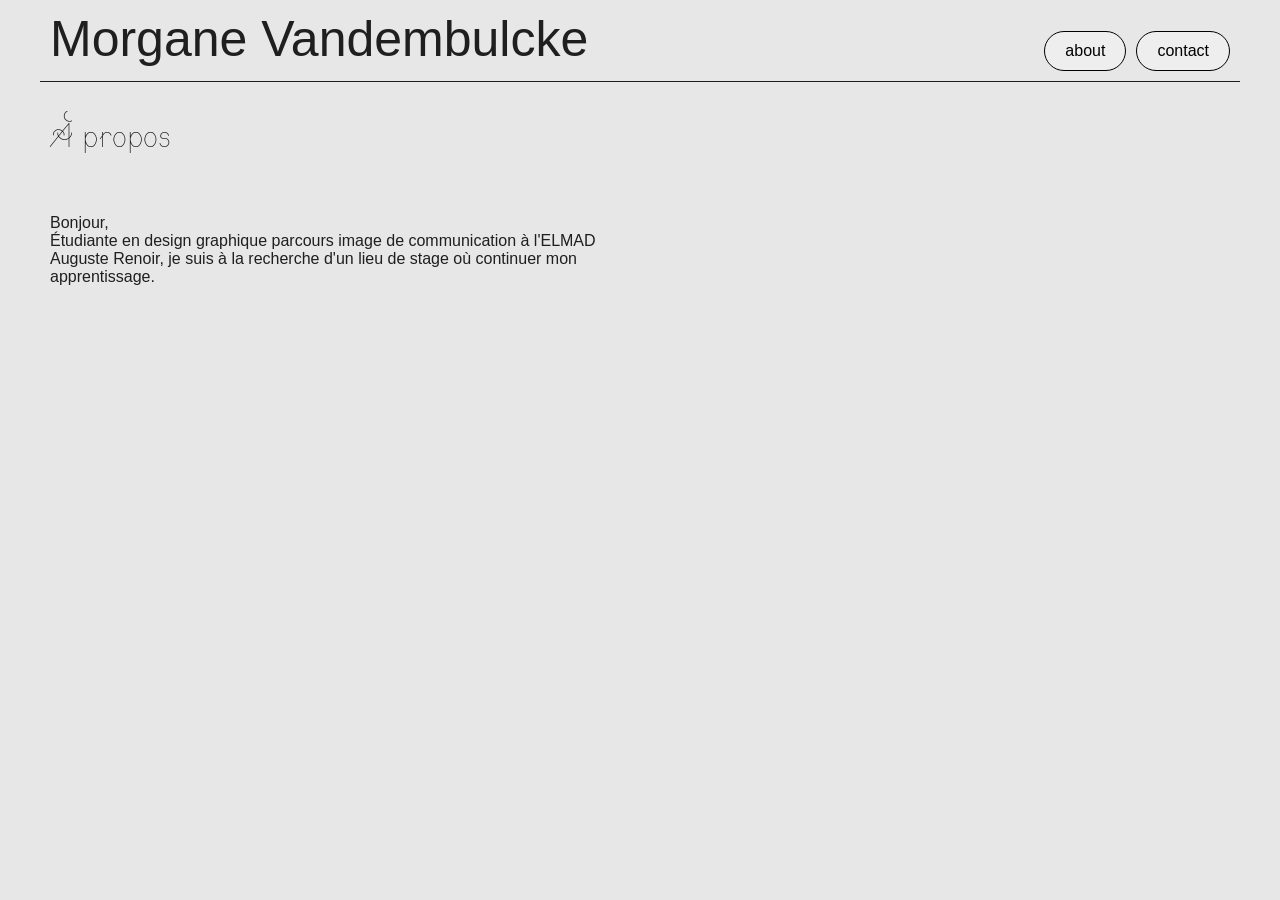
==== about.html @ d12d1535 "23/11" ====
<!DOCTYPE html>
<html lang="fr">
<head>
    <meta charset="UTF-8">
    <meta name="viewport" content="width=device-width, initial-scale=1.0">
    <title>About</title>
    <link rel="stylesheet" href="style.css"> 
</head>
<body>
    <header>
        <div>
            <a class="nom" href="index.html">Morgane Vandembulcke</a>
        </div>
        <nav>
            <a class="button" href="about.html">about</a>
            <a class="button" href="contact.html">contact</a>
        </nav>
    </header>
    <div class="grid-apropos">
        <h2>À propos</h2>
    </div>
    <div class="grid-apropos">
        <p>Bonjour,
            <br>
            Étudiante en design graphique parcours image de communication à l'ELMAD Auguste Renoir, je suis à la recherche d'un lieu de stage où continuer mon apprentissage.
        </p>
    </div>
---- style.css ----
body{
    background: rgb(231, 231, 231);
    color:rgb(31, 31, 31);
    font-family: 'general-sans', sans-serif;
    font-weight: 100;
    font-size: 10px;
    max-width:1200px;
    margin:0 auto;
}

header{
    display: grid;
    grid-template-columns: auto auto;
    justify-content: space-between;
    align-items: baseline;
    border-bottom: 1px solid rgb(31, 31, 31);
    padding: 10px;
}

header h1{
    text-align:left;
    font-family:'general-sans', sans-serif;
    font-size: 20px;
    font-weight: 300;
    color:rgb(31, 31, 31);
}

header p{
    text-align:left;
    font-family:'general-sans', sans-serif;
    font-size: 10px;
    color:rgb(32, 32, 32);
}

header span{
    font-family:'general-sans', sans-serif;
    font-size: 20px;
    font-weight: 300;
    font-style: italic;
    color:rgb(32, 32, 32);
}

nav{
    display: flex;
    justify-content: flex-end;
    gap: 10px
}

h1{
    text-align:left;
    font-family:'general-sans', sans-serif;
    font-size: 20px;
    font-weight: 300;
    color:rgb(31, 31, 31);
}

h1 span{
    text-align:left;
    font-family:'general-sans', sans-serif;
    font-style: italic;
    font-size: 20px;
    font-weight: 100;
    color:rgb(32, 32, 32);
}

h2{
    text-align:left;
    font-family:'CirrusCumulus';
    font-size: 30px;
    font-weight: 300;
    color:rgb(32, 32, 32);
}

h2 span{
    text-align:left;
    font-family:'general-sans', sans-serif;
    font-style: italic;
    font-size: 15px;
    font-weight: 300;
    color:rgb(32, 32, 32);
}

.nom{
    text-align: left;
    font-family:'general-sans', sans-serif;
    font-size: 50px;
}

.nom:hover{
    font-style: italic;
    color: #0000ff;
    transition: all 0.3s ease;
}

p{
    text-align: left;
    font-family: 'general-sans', sans-serif;
    font-weight: 100;
    font-size: 16px;
}

p span{
    text-align:left;
    font-family:'general-sans', sans-serif;
    font-size: 10px;
    color:rgb(32, 32, 32);
}

a{
    font-family:'general-sans', sans-serif;
    text-decoration: none;
    color:rgb(31, 31, 31);
}

.alert{
    text-align:left;
    font-family:'general-sans', sans-serif;
    font-size: 10px;
    color:rgb(0, 89, 255);
}

img{
    width:100%;
    height: auto;
    display:block;
}

.grid{
    display: grid;
    grid-template-columns: 1fr 1fr 1fr;
    gap: 10px;
    padding: 10px;
}

.grid-resume{
    display: grid;
    grid-template-columns: 1fr 1fr 1fr;
    gap: 10px;
    padding: 10px;
}

.grid-apropos{
    display: grid;
    grid-template-columns: 1fr 1fr;
    gap: 10px;
    padding: 10px;
}


.button{
    background: #eeeeee;
    color: #000000;
    text-decoration: none;
    border: 1px solid #000000;
    padding: 10px 20px;
    border-radius: 30px;
    transition: all 0.3s ease;
    font-size: 16px;
}

.button:hover{
    background: #0000ff;
    color: #eeeeee;
    font-style: italic;
}

.item-grid{
    display: grid;
}
.item-grid img,
.item-grid h2{
    grid-column: 1/-1;
    grid-row: 1/-1;
}

.item-grid h2{
    color:#eeeeee;
    background: #0000ff6a;
    margin: 0;
    opacity:0;
    transition: .4s;
    display: grid;
    align-items:center;
    justify-items: center;
}

.item-grid:hover h2{
    opacity:1;
}

footer{
    text-align: justify;
    font-family:'general-sans', sans-serif;
    font-size: 100px;
}

.galerie {
    display: grid;
    grid-template-columns: repeat(3, 1fr);
    gap: 10px;
}

.galerie img {
    width: 100%;
    height: 250px;
    object-fit: cover;
    cursor: pointer;
    border-radius: 8px;
    transition: transforme 0.3s;
}

.galerie img:hover {
    transform: scale(1.03);
}

.lightbox {
    display: none;
    position:fixed;
    inset: 0;
    background: rgb(0, 0, 0, 0.7);
    z-index: 9999;
    justify-content: center;
    align-items: center;
}

.lightbox.active {
    display: flex;
}

#photoAgrandie {
    max-width: 85%;
    max-height: 85vh;
    object-fit: contain;
    border-radius: 4px;
}

.lightbox button {
    position: absolute;
    background: none;
    border: none;
    color: #000000;
    font-size: 45px;
    cursor: pointer;
    padding: 10px;
    transition: color 0.2s;
}

.lightbox .button:hover {
    color: black;
}

.fermer{
    top: 15px;
    right: 25px;
}

.precedent {
    left: 15px;
}

.suivant {
    right: 15px;
}

.compteur{
    position:absolute;
    bottom: 20px;
    color: black;
    font-size: 16px;
}

@media (max-width: 768px){
    .galerie{
        grid-template-columns: repeat(2, 1fr);
        gap: 8px;
    }
    .galerie img{
        height: 160px;
    }
    #photoAgrandie{
        max-width: 95%;
        max-height: 80vh;
    }
    .lightbox button{
        font-size: 32px;
    }
    .precedent{
        left: 0;
    }
    .suivant{
        right: 0;
    }
}


@font-face{
    font-family: 'general-sans';
    src: url('fonts/GeneralSans/Fonts/WEB/fonts/GeneralSans-Light.woff') format('truetype');
}
@font-face{
    font-family: 'general-sans';
    src: url('fonts/GeneralSans/Fonts/WEB/fonts/GeneralSans-LightItalic.woff') format('truetype');
}

@font-face{
    font-family:'CirrusCumulus';
    src: url('fonts/CirrusCumulus/fonts/CirrusCumulus.woff') format('truetype');
}
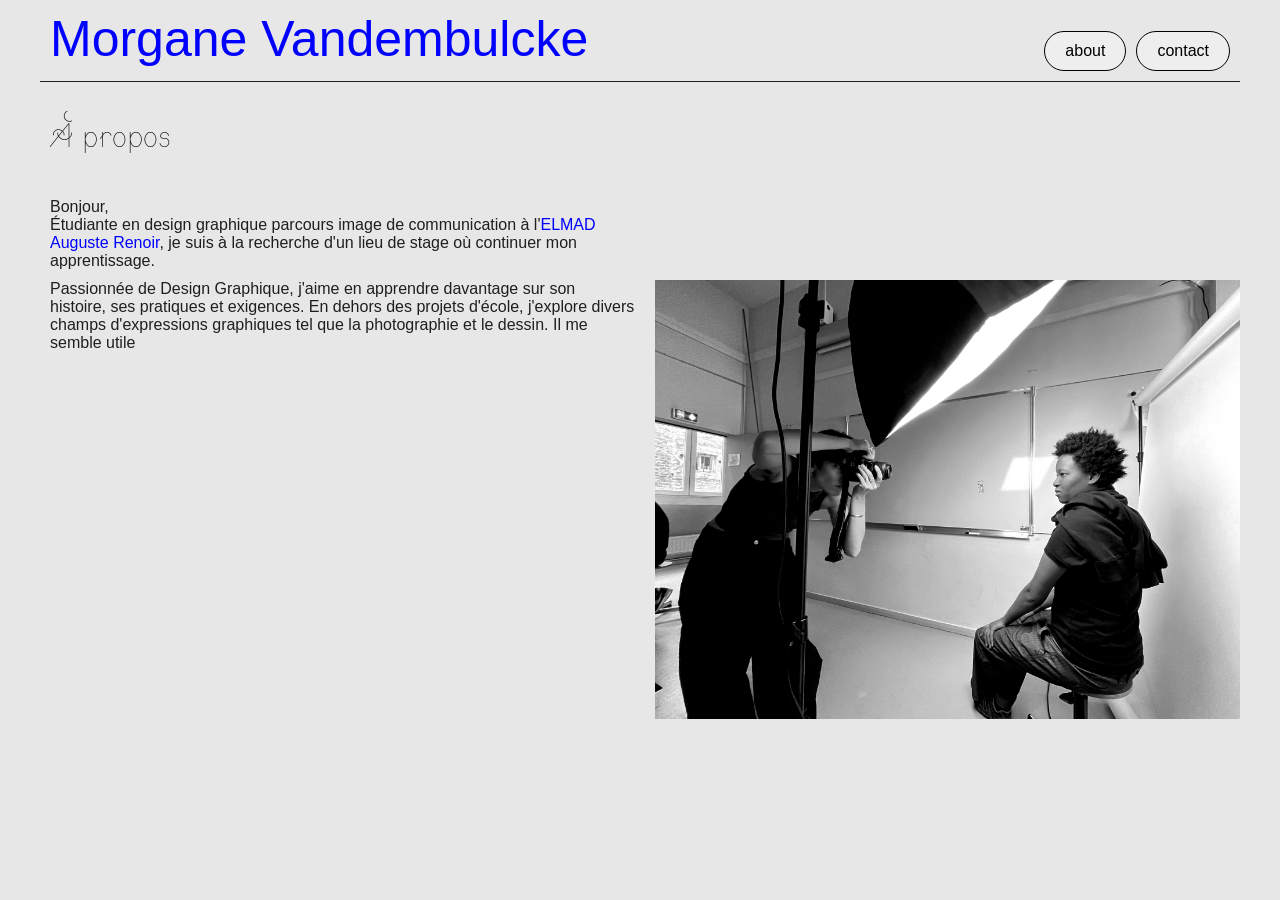
==== commit aade2d7b: "23/11" ====
--- a/about.html
+++ b/about.html
@@ -22,6 +22,10 @@
     <div class="grid-apropos">
         <p>Bonjour,
             <br>
-            Étudiante en design graphique parcours image de communication à l'ELMAD Auguste Renoir, je suis à la recherche d'un lieu de stage où continuer mon apprentissage.
+            Étudiante en design graphique parcours image de communication à l'<a href="https://ecole-lycee-renoir-paris.fr/">ELMAD Auguste Renoir</a>, je suis à la recherche d'un lieu de stage où continuer mon apprentissage.
         </p>
-    </div>+        <br>
+        <p>Passionnée de Design Graphique, j'aime en apprendre davantage sur son histoire, ses pratiques et exigences. En dehors des projets d'école, j'explore divers champs d'expressions graphiques tel que la photographie et le dessin. Il me semble utile </p>
+        <img src="img/shooting.jpeg">
+    </div>
+</body>
--- a/style.css
+++ b/style.css
@@ -97,19 +97,20 @@
     font-family: 'general-sans', sans-serif;
     font-weight: 100;
     font-size: 16px;
+    margin: 0;
 }
 
 p span{
     text-align:left;
     font-family:'general-sans', sans-serif;
     font-size: 10px;
-    color:rgb(32, 32, 32);
+    color:blue
 }
 
 a{
     font-family:'general-sans', sans-serif;
     text-decoration: none;
-    color:rgb(31, 31, 31);
+    color: blue;
 }
 
 .alert{
@@ -144,6 +145,12 @@
     grid-template-columns: 1fr 1fr;
     gap: 10px;
     padding: 10px;
+}
+
+.grid-apropos img{
+    display: grid;
+    padding-left: 10px;
+    align-items: baseline;
 }
 
 
@@ -292,7 +299,6 @@
     }
 }
 
-
 @font-face{
     font-family: 'general-sans';
     src: url('fonts/GeneralSans/Fonts/WEB/fonts/GeneralSans-Light.woff') format('truetype');
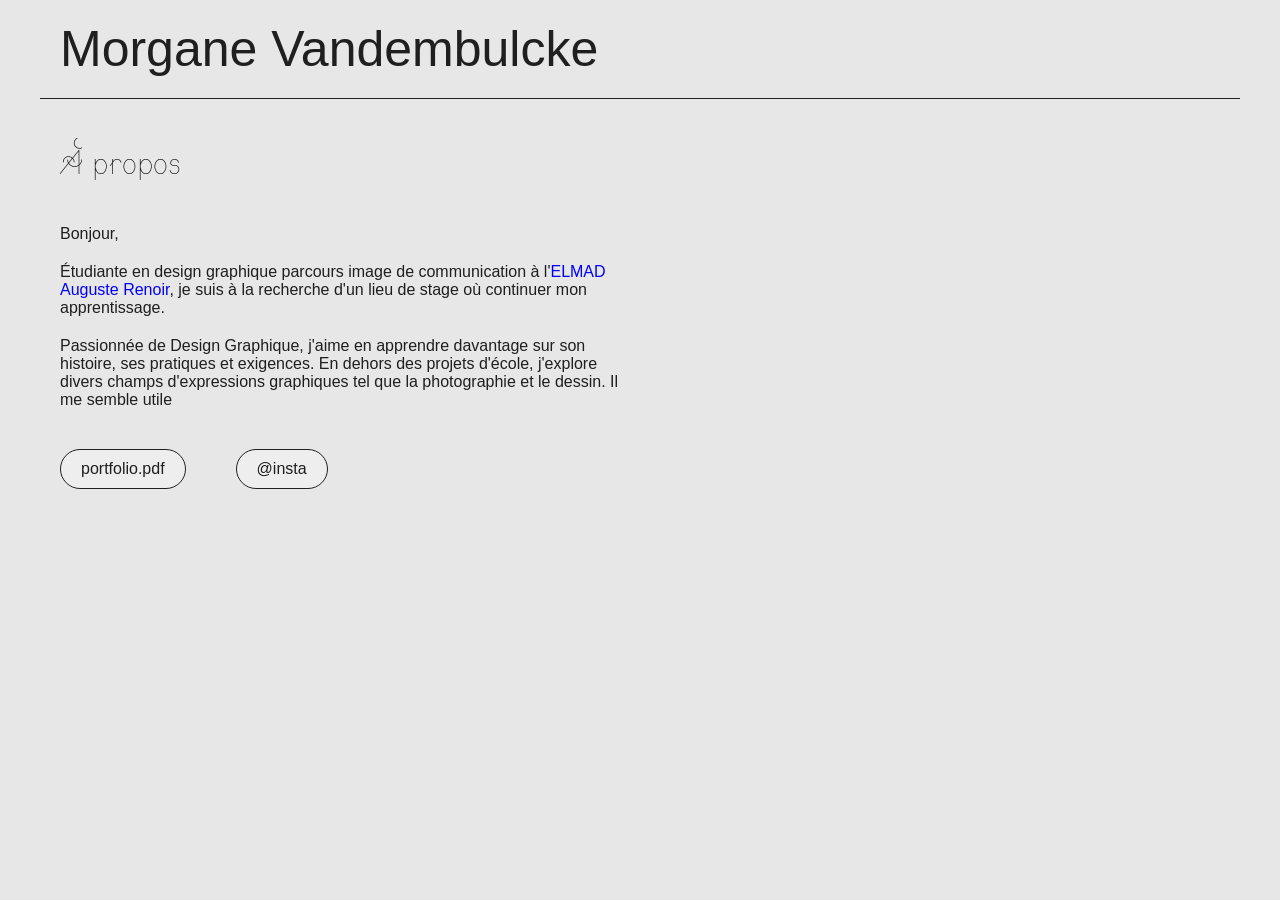
==== commit cf7bd4cd: "23/11" ====
--- a/about.html
+++ b/about.html
@@ -7,25 +7,25 @@
     <link rel="stylesheet" href="style.css"> 
 </head>
 <body>
-    <header>
+    <header class="header">
         <div>
             <a class="nom" href="index.html">Morgane Vandembulcke</a>
         </div>
-        <nav>
-            <a class="button" href="about.html">about</a>
-            <a class="button" href="contact.html">contact</a>
-        </nav>
     </header>
     <div class="grid-apropos">
         <h2>À propos</h2>
     </div>
     <div class="grid-apropos">
-        <p>Bonjour,
-            <br>
-            Étudiante en design graphique parcours image de communication à l'<a href="https://ecole-lycee-renoir-paris.fr/">ELMAD Auguste Renoir</a>, je suis à la recherche d'un lieu de stage où continuer mon apprentissage.
-        </p>
+        <p>Bonjour,</p>
+        <br>
+        <p>Étudiante en design graphique parcours image de communication à l'<a href="https://ecole-lycee-renoir-paris.fr/">ELMAD Auguste Renoir</a>, je suis à la recherche d'un lieu de stage où continuer mon apprentissage.</p>
         <br>
         <p>Passionnée de Design Graphique, j'aime en apprendre davantage sur son histoire, ses pratiques et exigences. En dehors des projets d'école, j'explore divers champs d'expressions graphiques tel que la photographie et le dessin. Il me semble utile </p>
-        <img src="img/shooting.jpeg">
+    </div>
+    <div>
+        <nav>
+            <a class="button" href="img/VANDEMBULCKE_Morgane_portfolio.pdf">portfolio.pdf</a>
+            <a class="button" href="img/VANDEMBULCKE_Morgane_portfolio.pdf">@insta</a>
+        </nav>
     </div>
 </body>
--- a/style.css
+++ b/style.css
@@ -9,8 +9,8 @@
 }
 
 header{
-    display: grid;
-    grid-template-columns: auto auto;
+    display: flex;
+    grid-template-columns: auto;
     justify-content: space-between;
     align-items: baseline;
     border-bottom: 1px solid rgb(31, 31, 31);
@@ -42,25 +42,20 @@
 
 nav{
     display: flex;
-    justify-content: flex-end;
+    justify-content: flex-start;
     gap: 10px
 }
 
-h1{
-    text-align:left;
-    font-family:'general-sans', sans-serif;
-    font-size: 20px;
-    font-weight: 300;
-    color:rgb(31, 31, 31);
-}
-
-h1 span{
-    text-align:left;
-    font-family:'general-sans', sans-serif;
-    font-style: italic;
-    font-size: 20px;
-    font-weight: 100;
-    color:rgb(32, 32, 32);
+@media (min-width: 498px){
+    header{
+        grid-template-columns: auto auto;
+        align-items: center;
+        padding: 20px;
+    }
+    .nav{
+        justify-content: flex-end;
+        margin: auto;
+    }
 }
 
 h2{
@@ -68,7 +63,7 @@
     font-family:'CirrusCumulus';
     font-size: 30px;
     font-weight: 300;
-    color:rgb(32, 32, 32);
+    color:rgb(31, 31, 31);
 }
 
 h2 span{
@@ -77,19 +72,26 @@
     font-style: italic;
     font-size: 15px;
     font-weight: 300;
-    color:rgb(32, 32, 32);
+    color:rgb(31, 31, 31);;
 }
 
 .nom{
     text-align: left;
     font-family:'general-sans', sans-serif;
-    font-size: 50px;
+    color: rgb(31, 31, 31);
+    font-size: 25px;
 }
 
 .nom:hover{
     font-style: italic;
-    color: #0000ff;
+    color: blue;
     transition: all 0.3s ease;
+}
+
+@media (min-width: 498px){
+    .nom{
+        font-size: 50px;
+    }
 }
 
 p{
@@ -128,23 +130,23 @@
 
 .grid{
     display: grid;
-    grid-template-columns: 1fr 1fr 1fr;
+    grid-template-columns: 1fr;
+    padding: 10px;
+}
+
+.grid-resume{
+    display: grid;
+    grid-template-columns: repeat(3, 1fr);
     gap: 10px;
     padding: 10px;
 }
 
-.grid-resume{
-    display: grid;
-    grid-template-columns: 1fr 1fr 1fr;
-    gap: 10px;
-    padding: 10px;
-}
-
 .grid-apropos{
     display: grid;
     grid-template-columns: 1fr 1fr;
-    gap: 10px;
-    padding: 10px;
+    justify-content: space-between;
+    gap: 20px;
+    margin: 20px;
 }
 
 .grid-apropos img{
@@ -153,22 +155,39 @@
     align-items: baseline;
 }
 
+@media (min-width: 498px){
+    .grid{
+        grid-template-columns: 1fr 1fr 1fr;
+        gap: 10px;
+        padding: 10px;
+    }
+}
+
 
 .button{
     background: #eeeeee;
-    color: #000000;
+    color: rgb(31, 31, 31);;
     text-decoration: none;
-    border: 1px solid #000000;
-    padding: 10px 20px;
+    border: 1px solid rgb(31, 31, 31);
+    padding: 8px 18px;
     border-radius: 30px;
     transition: all 0.3s ease;
-    font-size: 16px;
+    font-size: 10px;
+    margin: 20px;
 }
 
 .button:hover{
-    background: #0000ff;
+    background: blue;
     color: #eeeeee;
     font-style: italic;
+}
+
+@media (min-width: 498px){
+    .button{
+        padding: 10px 20px;
+        border-radius: 30px;
+        font-size: 16px;
+    }
 }
 
 .item-grid{
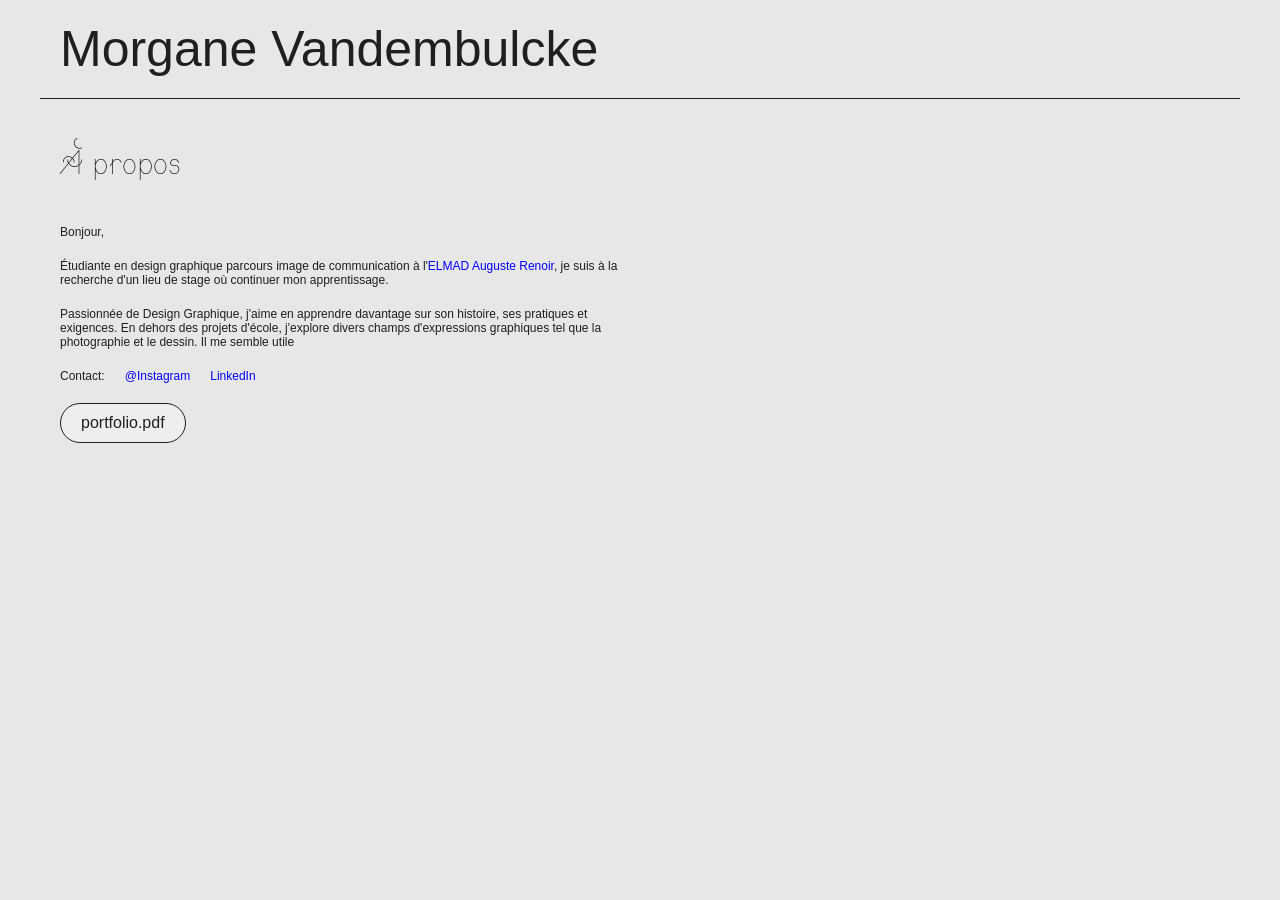
==== commit 8ae19da2: "24/11" ====
--- a/about.html
+++ b/about.html
@@ -22,10 +22,16 @@
         <br>
         <p>Passionnée de Design Graphique, j'aime en apprendre davantage sur son histoire, ses pratiques et exigences. En dehors des projets d'école, j'explore divers champs d'expressions graphiques tel que la photographie et le dessin. Il me semble utile </p>
     </div>
+    <div class="grid-contact">
+        <p>Contact:</p>
+        <br>
+        <a class="contact" href="https://www.instagram.com/morgane.jpeg/">@Instagram</a>
+        <br>
+        <a class="contact" href="https://www.linkedin.com/in/morgane-vandembulcke/">LinkedIn</a>
+    </div>
     <div>
         <nav>
             <a class="button" href="img/VANDEMBULCKE_Morgane_portfolio.pdf">portfolio.pdf</a>
-            <a class="button" href="img/VANDEMBULCKE_Morgane_portfolio.pdf">@insta</a>
         </nav>
     </div>
 </body>
--- a/style.css
+++ b/style.css
@@ -98,14 +98,14 @@
     text-align: left;
     font-family: 'general-sans', sans-serif;
     font-weight: 100;
-    font-size: 16px;
+    font-size: 12px;
     margin: 0;
 }
 
 p span{
     text-align:left;
     font-family:'general-sans', sans-serif;
-    font-size: 10px;
+    font-size: 12px;
     color:blue
 }
 
@@ -113,6 +113,22 @@
     font-family:'general-sans', sans-serif;
     text-decoration: none;
     color: blue;
+}
+
+.contact{
+    text-align: left;
+    font-family: 'general-sans', sans-serif;
+    font-weight: 300;
+    font-size: 12px;
+    color: blue;
+}
+
+.grid-contact{
+    display: flex;
+    grid-template-columns: 1fr;
+    justify-content: flex-start;
+    gap: 10px;
+    margin-left: 20px;
 }
 
 .alert{
@@ -134,16 +150,25 @@
     padding: 10px;
 }
 
+.grid-titrage{
+    display: grid;
+    grid-template-columns: 1fr 1fr;
+    justify-content: space-between;
+    gap: 10px;
+    padding: 10px;
+}
+
 .grid-resume{
     display: grid;
-    grid-template-columns: repeat(3, 1fr);
+    grid-template-columns: 1fr;
     gap: 10px;
     padding: 10px;
+    margin-bottom: ;
 }
 
 .grid-apropos{
     display: grid;
-    grid-template-columns: 1fr 1fr;
+    grid-template-columns: 1fr;
     justify-content: space-between;
     gap: 20px;
     margin: 20px;
@@ -160,6 +185,16 @@
         grid-template-columns: 1fr 1fr 1fr;
         gap: 10px;
         padding: 10px;
+    }
+    .grid-resume{
+        grid-template-columns: repeat(3, 1fr);
+    }
+    .grid-apropos{
+        grid-template-columns: 1fr 1fr;
+        justify-content: space-between;
+    }
+    .grid-titrage{
+        grid-template-columns: 1fr;
     }
 }
 
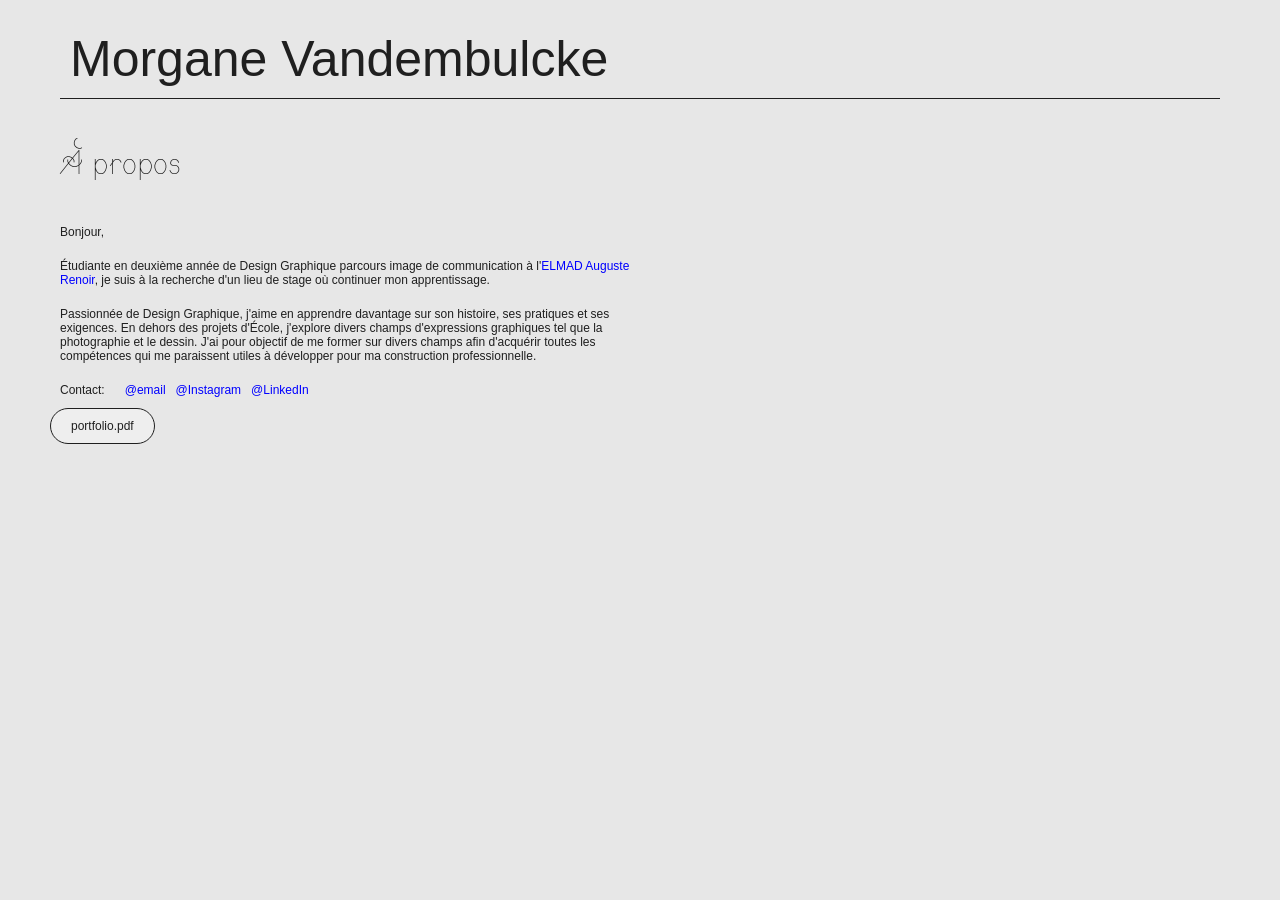
==== commit e9b57e4d: "24/11" ====
--- a/about.html
+++ b/about.html
@@ -18,17 +18,18 @@
     <div class="grid-apropos">
         <p>Bonjour,</p>
         <br>
-        <p>Étudiante en design graphique parcours image de communication à l'<a href="https://ecole-lycee-renoir-paris.fr/">ELMAD Auguste Renoir</a>, je suis à la recherche d'un lieu de stage où continuer mon apprentissage.</p>
+        <p>Étudiante en deuxième année de Design Graphique parcours image de communication à l'<a href="https://ecole-lycee-renoir-paris.fr/">ELMAD Auguste Renoir</a>, je suis à la recherche d'un lieu de stage où continuer mon apprentissage.</p>
         <br>
-        <p>Passionnée de Design Graphique, j'aime en apprendre davantage sur son histoire, ses pratiques et exigences. En dehors des projets d'école, j'explore divers champs d'expressions graphiques tel que la photographie et le dessin. Il me semble utile </p>
+        <p>Passionnée de Design Graphique, j'aime en apprendre davantage sur son histoire, ses pratiques et ses exigences. En dehors des projets d'École, j'explore divers champs d'expressions graphiques tel que la photographie et le dessin. J'ai pour objectif de me former sur divers champs afin d'acquérir toutes les compétences qui me paraissent utiles à développer pour ma construction professionnelle.</p>
     </div>
     <div class="grid-contact">
         <p>Contact:</p>
         <br>
+        <a class="contact" href="mailto:morgane.vandembulcke@gmail.com">@email</a>
         <a class="contact" href="https://www.instagram.com/morgane.jpeg/">@Instagram</a>
-        <br>
-        <a class="contact" href="https://www.linkedin.com/in/morgane-vandembulcke/">LinkedIn</a>
+        <a class="contact" href="https://www.linkedin.com/in/morgane-vandembulcke/">@LinkedIn</a>
     </div>
+    <br>
     <div>
         <nav>
             <a class="button" href="img/VANDEMBULCKE_Morgane_portfolio.pdf">portfolio.pdf</a>
--- a/style.css
+++ b/style.css
@@ -14,7 +14,8 @@
     justify-content: space-between;
     align-items: baseline;
     border-bottom: 1px solid rgb(31, 31, 31);
-    padding: 10px;
+    padding-bottom: 20px;
+    margin: 20px;
 }
 
 header h1{
@@ -50,7 +51,8 @@
     header{
         grid-template-columns: auto auto;
         align-items: center;
-        padding: 20px;
+        padding: 10px;
+        margin: 20px;
     }
     .nav{
         justify-content: flex-end;
@@ -70,7 +72,7 @@
     text-align:left;
     font-family:'general-sans', sans-serif;
     font-style: italic;
-    font-size: 15px;
+    font-size: 16px;
     font-weight: 300;
     color:rgb(31, 31, 31);;
 }
@@ -207,8 +209,8 @@
     padding: 8px 18px;
     border-radius: 30px;
     transition: all 0.3s ease;
-    font-size: 10px;
-    margin: 20px;
+    font-size: 12px;
+    margin-left: 10px;
 }
 
 .button:hover{
@@ -221,12 +223,13 @@
     .button{
         padding: 10px 20px;
         border-radius: 30px;
-        font-size: 16px;
+        font-size: 12px;
     }
 }
 
 .item-grid{
     display: grid;
+    padding: 10px;
 }
 .item-grid img,
 .item-grid h2{
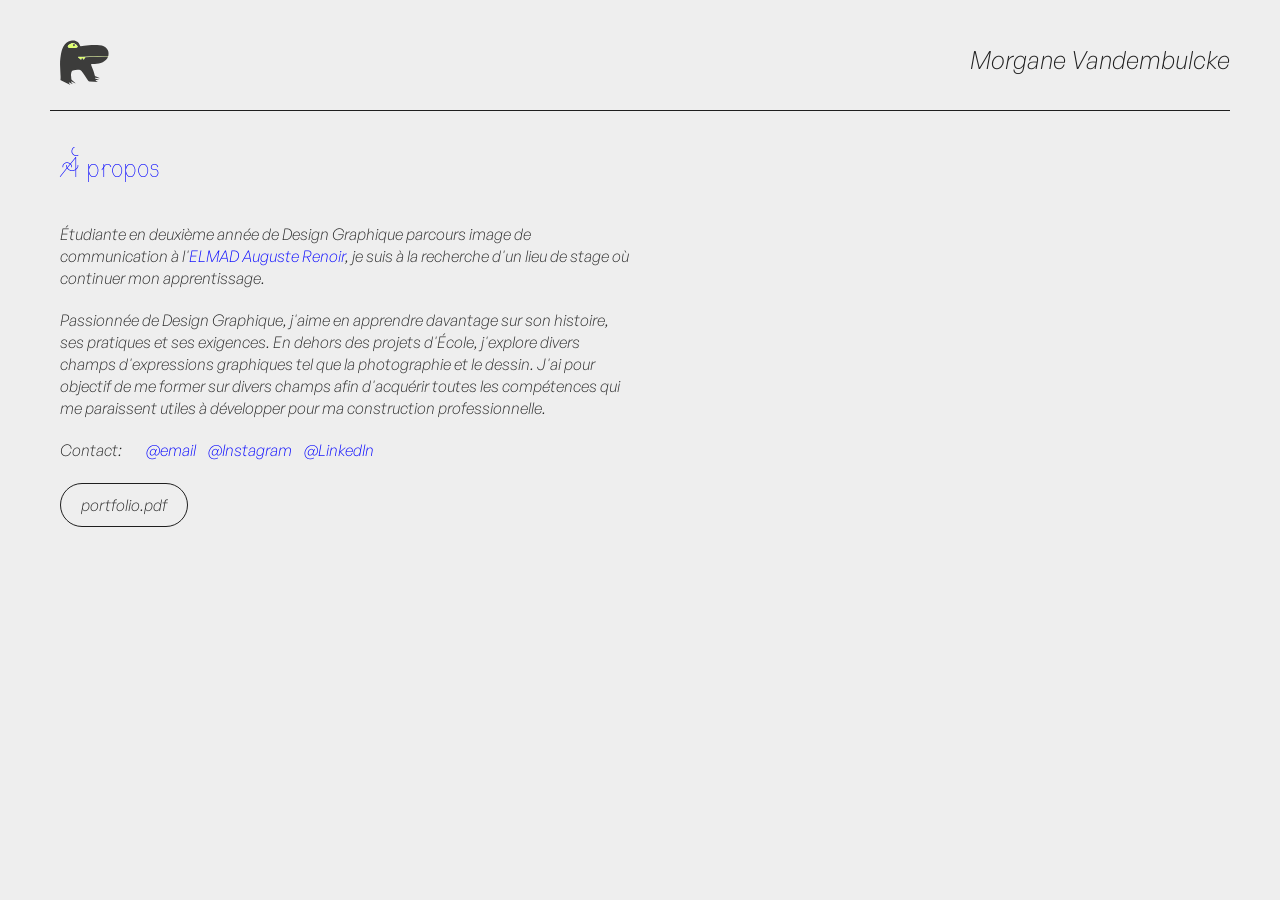
==== commit 72ece0c5: "24/11" ====
--- a/about.html
+++ b/about.html
@@ -8,16 +8,18 @@
 </head>
 <body>
     <header class="header">
+        <div class="logo">
+                
+                <a class="logo" href="index.html"><img src="img/logo2.svg"></a>
+        </div>
         <div>
-            <a class="nom" href="index.html">Morgane Vandembulcke</a>
+            <a class="nom" href="about.html">Morgane Vandembulcke</a>
         </div>
     </header>
     <div class="grid-apropos">
         <h2>À propos</h2>
     </div>
     <div class="grid-apropos">
-        <p>Bonjour,</p>
-        <br>
         <p>Étudiante en deuxième année de Design Graphique parcours image de communication à l'<a href="https://ecole-lycee-renoir-paris.fr/">ELMAD Auguste Renoir</a>, je suis à la recherche d'un lieu de stage où continuer mon apprentissage.</p>
         <br>
         <p>Passionnée de Design Graphique, j'aime en apprendre davantage sur son histoire, ses pratiques et ses exigences. En dehors des projets d'École, j'explore divers champs d'expressions graphiques tel que la photographie et le dessin. J'ai pour objectif de me former sur divers champs afin d'acquérir toutes les compétences qui me paraissent utiles à développer pour ma construction professionnelle.</p>
--- a/style.css
+++ b/style.css
@@ -1,9 +1,8 @@
 body{
-    background: rgb(231, 231, 231);
+    background: #eeeeee;
     color:rgb(31, 31, 31);
     font-family: 'general-sans', sans-serif;
     font-weight: 100;
-    font-size: 10px;
     max-width:1200px;
     margin:0 auto;
 }
@@ -12,10 +11,11 @@
     display: flex;
     grid-template-columns: auto;
     justify-content: space-between;
-    align-items: baseline;
+    align-items: center;
     border-bottom: 1px solid rgb(31, 31, 31);
     padding-bottom: 20px;
     margin: 20px;
+    margin-bottom: 0;
 }
 
 header h1{
@@ -49,23 +49,42 @@
 
 @media (min-width: 498px){
     header{
-        grid-template-columns: auto auto;
+        grid-template-columns: 1fr 1fr 1fr;
         align-items: center;
-        padding: 10px;
-        margin: 20px;
+        padding: 0px;
+        margin: 10px;
+        height: 100px;
     }
     .nav{
         justify-content: flex-end;
         margin: auto;
     }
+    h2{
+        font-size: 30px;
+    }
+    h2 span{
+        font-size: 16px;
+    }
+    p{
+        font-size: 16px;
+    }
+    a{
+        font-size: 16px;
+    }
+    .grid-contact{
+        font-size: 16px
+    }
+    .grid-apropos h2{
+        font-size: 25px;
+    }
 }
 
 h2{
     text-align:left;
     font-family:'CirrusCumulus';
-    font-size: 30px;
+    font-size: 25px;
     font-weight: 300;
-    color:rgb(31, 31, 31);
+    color:blue;
 }
 
 h2 span{
@@ -74,45 +93,56 @@
     font-style: italic;
     font-size: 16px;
     font-weight: 300;
-    color:rgb(31, 31, 31);;
+    color: rgb(31, 31, 31);
 }
 
 .nom{
+    align-items: center;
     text-align: left;
     font-family:'general-sans', sans-serif;
+    font-weight: lighter;
     color: rgb(31, 31, 31);
-    font-size: 25px;
+    font-size: 20px;
 }
 
 .nom:hover{
+    text-align: left;
     font-style: italic;
     color: blue;
     transition: all 0.3s ease;
 }
 
+.nom p{
+    font-size: 25px;
+}
+
 @media (min-width: 498px){
     .nom{
-        font-size: 50px;
-    }
+        font-size: 25px;
+    }
+    .grid-apropos a{
+        font-size: 16px;
+    }   
 }
 
 p{
     text-align: left;
     font-family: 'general-sans', sans-serif;
     font-weight: 100;
-    font-size: 12px;
+    font-size: 16px;
     margin: 0;
 }
 
 p span{
     text-align:left;
     font-family:'general-sans', sans-serif;
-    font-size: 12px;
+    font-size: 16px;
     color:blue
 }
 
 a{
     font-family:'general-sans', sans-serif;
+    font-size: 16px;
     text-decoration: none;
     color: blue;
 }
@@ -121,22 +151,25 @@
     text-align: left;
     font-family: 'general-sans', sans-serif;
     font-weight: 300;
+    color: blue;
+}
+
+.contact p{
     font-size: 12px;
-    color: blue;
 }
 
 .grid-contact{
     display: flex;
     grid-template-columns: 1fr;
     justify-content: flex-start;
-    gap: 10px;
+    gap: 12px;
     margin-left: 20px;
 }
 
 .alert{
     text-align:left;
     font-family:'general-sans', sans-serif;
-    font-size: 10px;
+    font-size: 12px;
     color:rgb(0, 89, 255);
 }
 
@@ -146,6 +179,19 @@
     display:block;
 }
 
+.logo{
+    width: 40px;
+    height:40px;
+    align-items: center;
+}
+
+@media (min-width: 498px){
+    .logo{
+        width: 65px;
+        height:65px;
+    }
+}
+
 .grid{
     display: grid;
     grid-template-columns: 1fr;
@@ -165,7 +211,6 @@
     grid-template-columns: 1fr;
     gap: 10px;
     padding: 10px;
-    margin-bottom: ;
 }
 
 .grid-apropos{
@@ -182,19 +227,43 @@
     align-items: baseline;
 }
 
+.grid-apropos h2{
+    font-size: 30;
+}
+
+.grid-apropos p{
+    font-size: 12px;
+}
+
 @media (min-width: 498px){
     .grid{
         grid-template-columns: 1fr 1fr 1fr;
         gap: 10px;
         padding: 10px;
     }
+
     .grid-resume{
         grid-template-columns: repeat(3, 1fr);
-    }
+        margin-bottom: 30px;
+    }
+
     .grid-apropos{
         grid-template-columns: 1fr 1fr;
         justify-content: space-between;
     }
+
+    .grid-apropos p{
+        font-size: 16px;
+    }
+
+    .grid-apropos a{
+        font-size: 16px
+    }
+
+    .grid-apropos h2{
+    font-size: 20;
+    }
+
     .grid-titrage{
         grid-template-columns: 1fr;
     }
@@ -206,11 +275,11 @@
     color: rgb(31, 31, 31);;
     text-decoration: none;
     border: 1px solid rgb(31, 31, 31);
-    padding: 8px 18px;
-    border-radius: 30px;
+    padding: 4px 14px;
+    border-radius: 20px;
     transition: all 0.3s ease;
     font-size: 12px;
-    margin-left: 10px;
+    margin-left: 20px;
 }
 
 .button:hover{
@@ -223,7 +292,7 @@
     .button{
         padding: 10px 20px;
         border-radius: 30px;
-        font-size: 12px;
+        font-size: 16px;
     }
 }
 
@@ -252,6 +321,12 @@
     opacity:1;
 }
 
+@media (min-width: 498px){
+    .item-grid{
+        padding: 0px;
+    }
+}
+
 footer{
     text-align: justify;
     font-family:'general-sans', sans-serif;
@@ -262,6 +337,7 @@
     display: grid;
     grid-template-columns: repeat(3, 1fr);
     gap: 10px;
+    margin: 10px
 }
 
 .galerie img {
@@ -358,11 +434,13 @@
 
 @font-face{
     font-family: 'general-sans';
-    src: url('fonts/GeneralSans/Fonts/WEB/fonts/GeneralSans-Light.woff') format('truetype');
+    font-weight: light;
+    src: url('fonts/GeneralSans/fonts/GeneralSans-Light.woff2') format('truetype');
 }
 @font-face{
     font-family: 'general-sans';
-    src: url('fonts/GeneralSans/Fonts/WEB/fonts/GeneralSans-LightItalic.woff') format('truetype');
+    font-weight: italic;
+    src: url('fonts/GeneralSans/fonts/GeneralSans-LightItalic.woff2') format('truetype');
 }
 
 @font-face{
